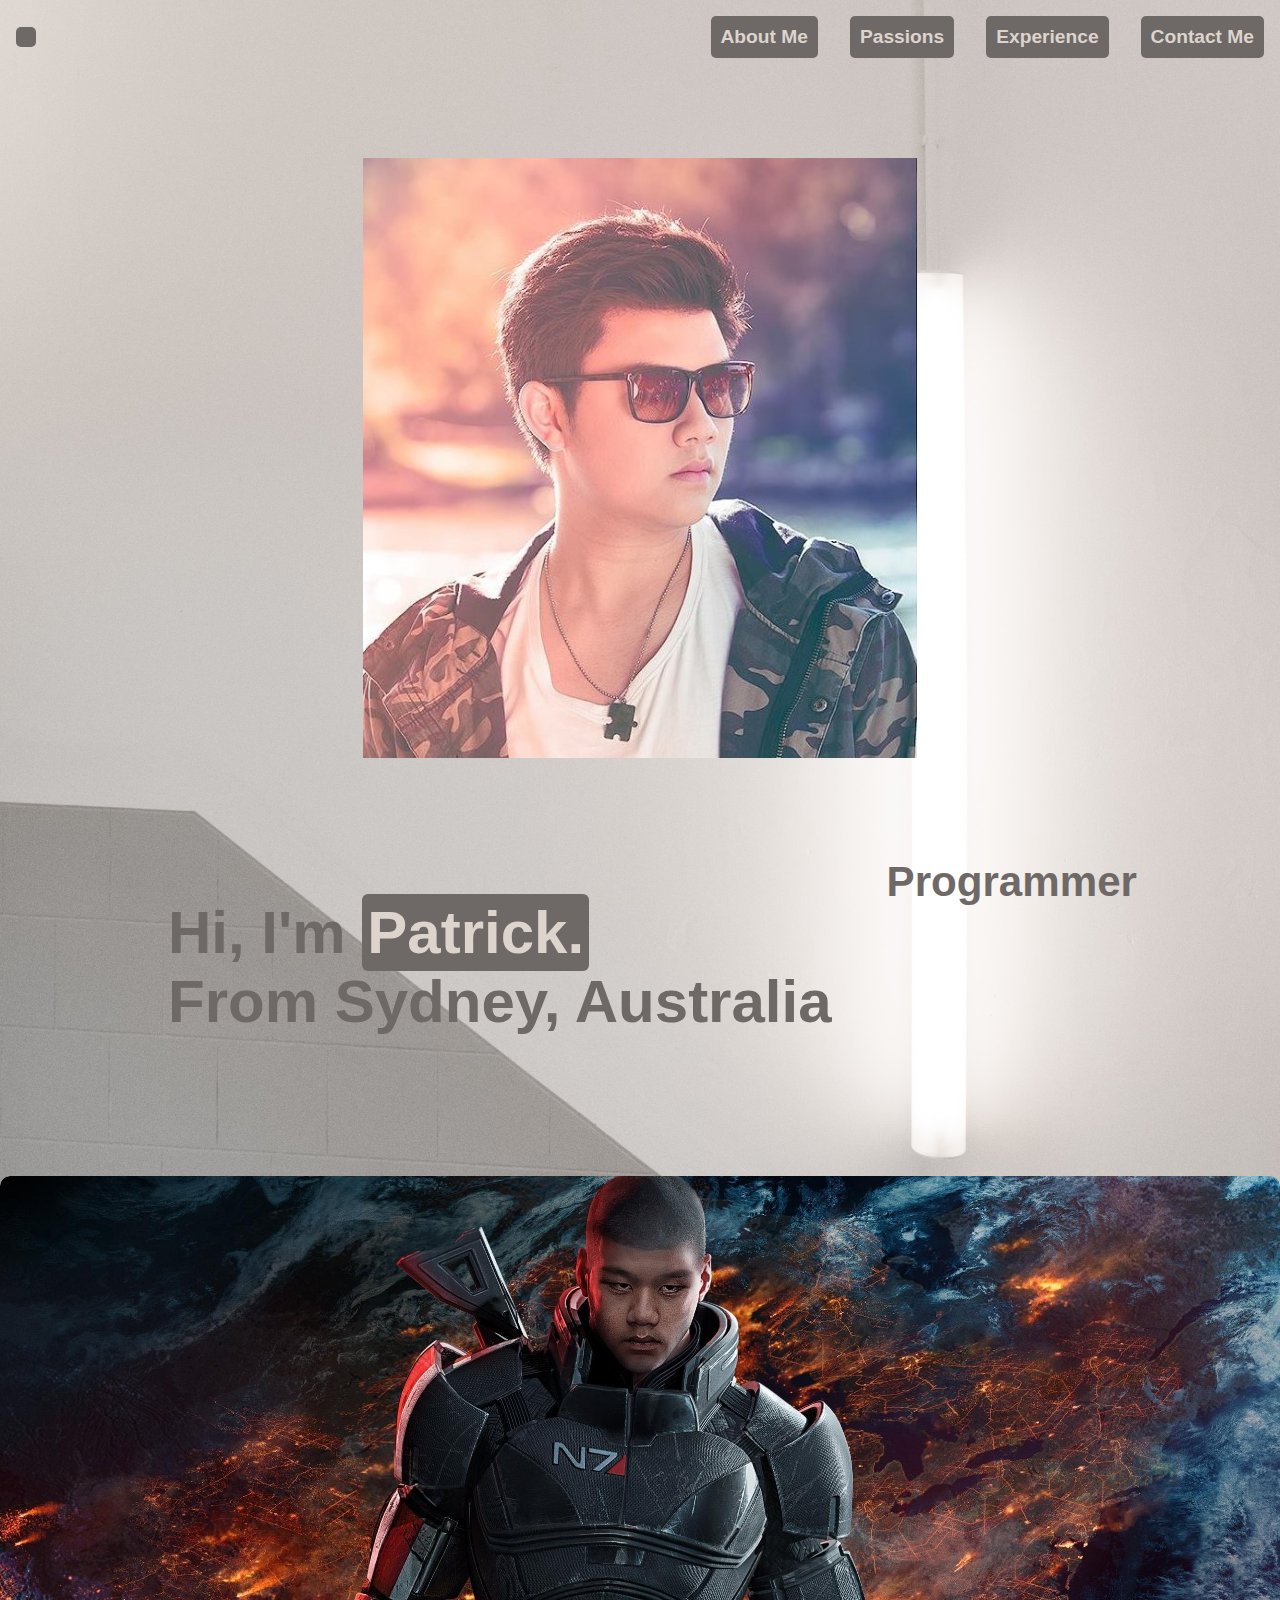
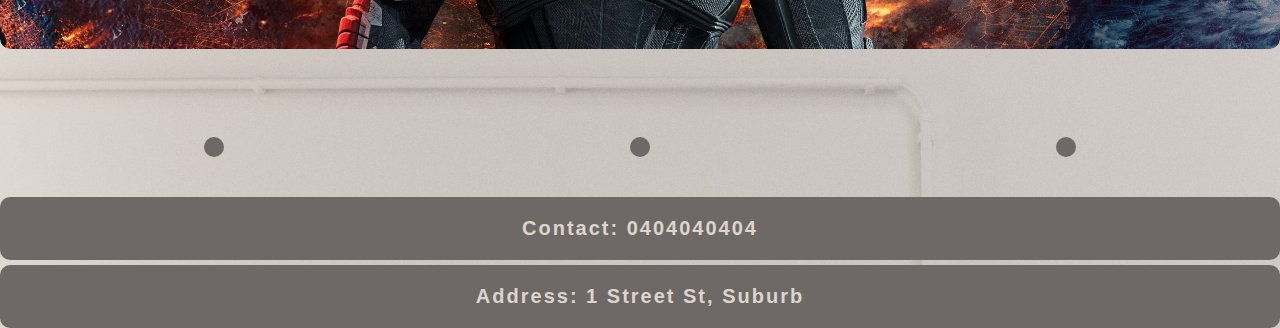
==== index.html @ 4b18b3bd "first commit" ====
<!DOCTYPE html>
<html lang="en">
<head>
    <meta charset="UTF-8">
    <meta http-equiv="X-UA-Compatible" content="IE=edge">
    <meta name="viewport" content="width=device-width, initial-scale=1.0">
    <title>My Portfolio</title>
    <link rel="stylesheet" href="./index.css" />

    <link
        rel="stylesheet"
        href="https://cdnjs.cloudflare.com/ajax/libs/font-awesome/6.3.0/css/all.min.css"
        integrity="sha512-SzlrxWUlpfuzQ+pcUCosxcglQRNAq/DZjVsC0lE40xsADsfeQoEypE+enwcOiGjk/bSuGGKHEyjSoQ1zVisanQ=="
        crossorigin="anonymous"
        referrerpolicy="no-referrer"
    />
</head>
<body>
    <nav class="nav">
        <input type="checkbox" id="nav-checkbox"
        class="nav-checkbox">
        <label for="nav-checkbox" class="nav-toggle">
            <svg class="menu" viewbox="0 0 448 512"
            width="100" title="bars">
                <i class="fa-solid fa-bars"></i>
            </svg>
    
        </label>
        <ul class="nav-menu">
            <li><a href="./index.html"><i class="fa-solid fa-house"></i></a></li>
            <li><a href="./Pages/about.html">About Me</a></li>
            <li><a href="./Pages/passions.html">Passions</a></li>
            <li><a href="./Pages/experience.html">Experience</a></li>
            <li><a href="./Pages/contact.html">Contact Me</a></li>
        </ul>
    </nav>
    <div class="main-image">

        <img src="./styles/images/main page photo small.jpg">
    </div>

        <div class="header-text">
            <h1>Hi, I'm <span><a class="btn btn-link" href="./Pages/about.html">Patrick.</a></span><br>From Sydney, Australia</h1>
            <h3><span>Programmer</span></h3>
        </div>
        
        <h1 class="upcoming-projects">
            <div class="projects">
                <div class="work">
                    <img src="./styles/images/gamer.jpg">
                    <div class="layer">
                        <h3>Upcoming Projects</h3>
                        <p>Lorem ipsum dolor sit amet consectetur.</p>
                        <a href="./Pages/experience.html"><i class="fa-solid fa-up-right-from-square"></i></a>
                    </div>
                </div>
                </div>
                </h1>

        <footer>
            <div class="social-media">
                <a href="https://www.github.com" target="_blank">
                    <i class="fa-brands fa-github"></i>
                </a>
                <a href="https://www.linkedin.com" target="_blank">
                    <i class="fa-brands fa-linkedin"></i>
                </a>
                <a href="https://www.instagram.com" target="_blank">
                    <i class="fa-brands fa-instagram"></i>
                </a>
            </div>
            <div class="info">
                <p>Contact: 0404040404</p>
                <p>Address: 1 Street St, Suburb</p>
            </div>
    </footer>
</body>

</html>
---- index.css ----
footer {
  bottom: 0;
  margin-top: 10px;
}
footer p {
  padding: 20px;
  margin: 10px;
  font-size: 20px;
  letter-spacing: 2px;
  color: #DDD4CD;
  background-color: #6E6966;
  border-radius: 10px;
  text-align: center;
}
footer .social-media {
  display: flex;
  justify-content: space-around;
  margin-bottom: 24px;
}
footer .social-media a i {
  color: #E8E1D6;
  font-size: 24px;
  background-color: #6E6966;
  padding: 5px;
  margin-bottom: 10px;
  border-radius: 5px;
  transition: background 0.5s;
  transition: transform 0.5s;
  text-decoration: none;
  display: inline-block;
}
footer .social-media a i:hover {
  color: #6E6966;
  background-color: #D1C6C3;
  transform: translateY(-5px);
}
footer .info {
  color: #E8E1D6 41, 40, 40;
}
footer .info p {
  margin: 5px 0;
}

@media screen and (min-width: 600px) {
  footer .social-media {
    width: 50%;
    margin-left: auto;
    margin-right: auto;
    scale: 2;
  }
}
*,
*::before,
*::after {
  box-sizing: border-box;
  margin: 0;
  padding: 0;
}

body {
  font-family: Verdana, Geneva, Tahoma, sans-serif;
  font-weight: 700;
  height: 100vh;
}

.nav-toggle {
  position: absolute;
  cursor: pointer;
  margin: 0rem 1rem;
  right: 0;
}
.nav-toggle svg {
  width: 1.5rem;
  fill: black;
}
.nav-toggle .menu {
  margin-top: 0.2rem;
}
.nav-checkbox {
  display: none;
}
.nav-menu {
  display: flex;
  flex-direction: column;
  gap: 2rem;
  align-items: center;
  margin: 1rem;
}
.nav li {
  list-style: none;
  display: none;
  background-color: #6E6966;
  padding: 10px;
  border-radius: 5px;
  color: #DDD4CD;
}
.nav li:first-child {
  margin-right: auto;
  display: block;
}
.nav a {
  text-decoration: none;
  color: inherit;
  font-size: 1.2rem;
}
.nav svg {
  width: 1.5rem;
  fill: black;
}

#nav-checkbox:checked ~ ul.nav-menu li {
  display: block;
}

#nav-checkbox:checked ~ label.nav-toggle .close {
  display: block;
}

#nav-checkbox:checked ~ label.nav-toggle .menu {
  display: none;
}

@media only screen and (min-width: 700px) {
  .nav-toggle {
    display: none;
  }
  .nav-menu {
    flex-direction: row;
  }
  .nav-menu li {
    display: block;
  }
}
body {
  background-image: url(./styles/images/background-wihtewlight.jpg);
  background-size: cover;
  background-position: center;
}

.header-text {
  margin-top: 100px;
  font-size: 36px;
  display: flex;
  justify-content: center;
}

.work {
  border-radius: 10px;
  position: relative;
  overflow: hidden;
}

.work img {
  width: 100%;
  border-radius: 10px;
  display: block;
  transition: transform 0.5s;
}

.upcoming-projects {
  margin-bottom: 100px;
  margin-top: 100px;
}

.layer {
  width: 100%;
  height: 0;
  background: linear-gradient(rgba(0, 0, 0, 0.6), #D1C6C3);
  border-radius: 10px;
  position: absolute;
  left: 0;
  bottom: 0;
  overflow: hidden;
  display: flex;
  align-items: center;
  justify-content: center;
  flex-direction: column;
  padding: 0 40px;
  text-align: center;
  transition: height 0.5s;
}

.layer h3 {
  font-weight: 700;
  margin-bottom: 20px;
  font-size: 72px;
  color: #D1C6C3;
}

.layer p {
  font-size: 36px;
}

.layer a {
  margin-top: 20px;
  color: #6E6966;
  text-decoration: none;
  font-size: 36px;
  line-height: 60px;
  background: #E8E1D6;
  width: 60px;
  height: 60px;
  border-radius: 50%;
  text-align: center;
}

.work:hover img {
  transform: scale(1.1);
}

.work:hover .layer {
  height: 100%;
}

.header-text h1 {
  font-size: 60px;
  margin-top: 20px;
  color: #6E6966;
  margin: 40px;
  font-weight: 700;
}

.header-text h1 span {
  color: #DDD4CD;
  background: #6E6966;
  border-radius: 6px;
  padding: 5px;
}

.btn.btn-link {
  color: #DDD4CD;
  text-decoration: none;
  transition: background 0.5s;
}

.btn.btn-link:hover {
  background: #D1C6C3;
  color: #6E6966;
  padding: 5px;
  border-radius: 6px;
  border: 1px solid #D1C6C3;
  text-decoration: none;
}

.header-text h3 span {
  color: #6E6966;
  border-radius: 6px;
  padding: 15px;
  margin-bottom: 60px;
}

.main-image {
  display: flex;
  justify-content: center;
  height: 600px;
  margin-top: 100px;
}

@media screen and (min-width: 600px) {
  footer .social-media {
    width: 50%;
    margin-left: auto;
    margin-right: auto;
  }
  .navigation {
    display: flex;
    align-items: flex-start;
    justify-content: space-around;
  }
  .navigation .logo-name .name {
    margin-bottom: 0;
  }
  .navigation .nav-items {
    width: 50%;
  }
}/*# sourceMappingURL=index.css.map */
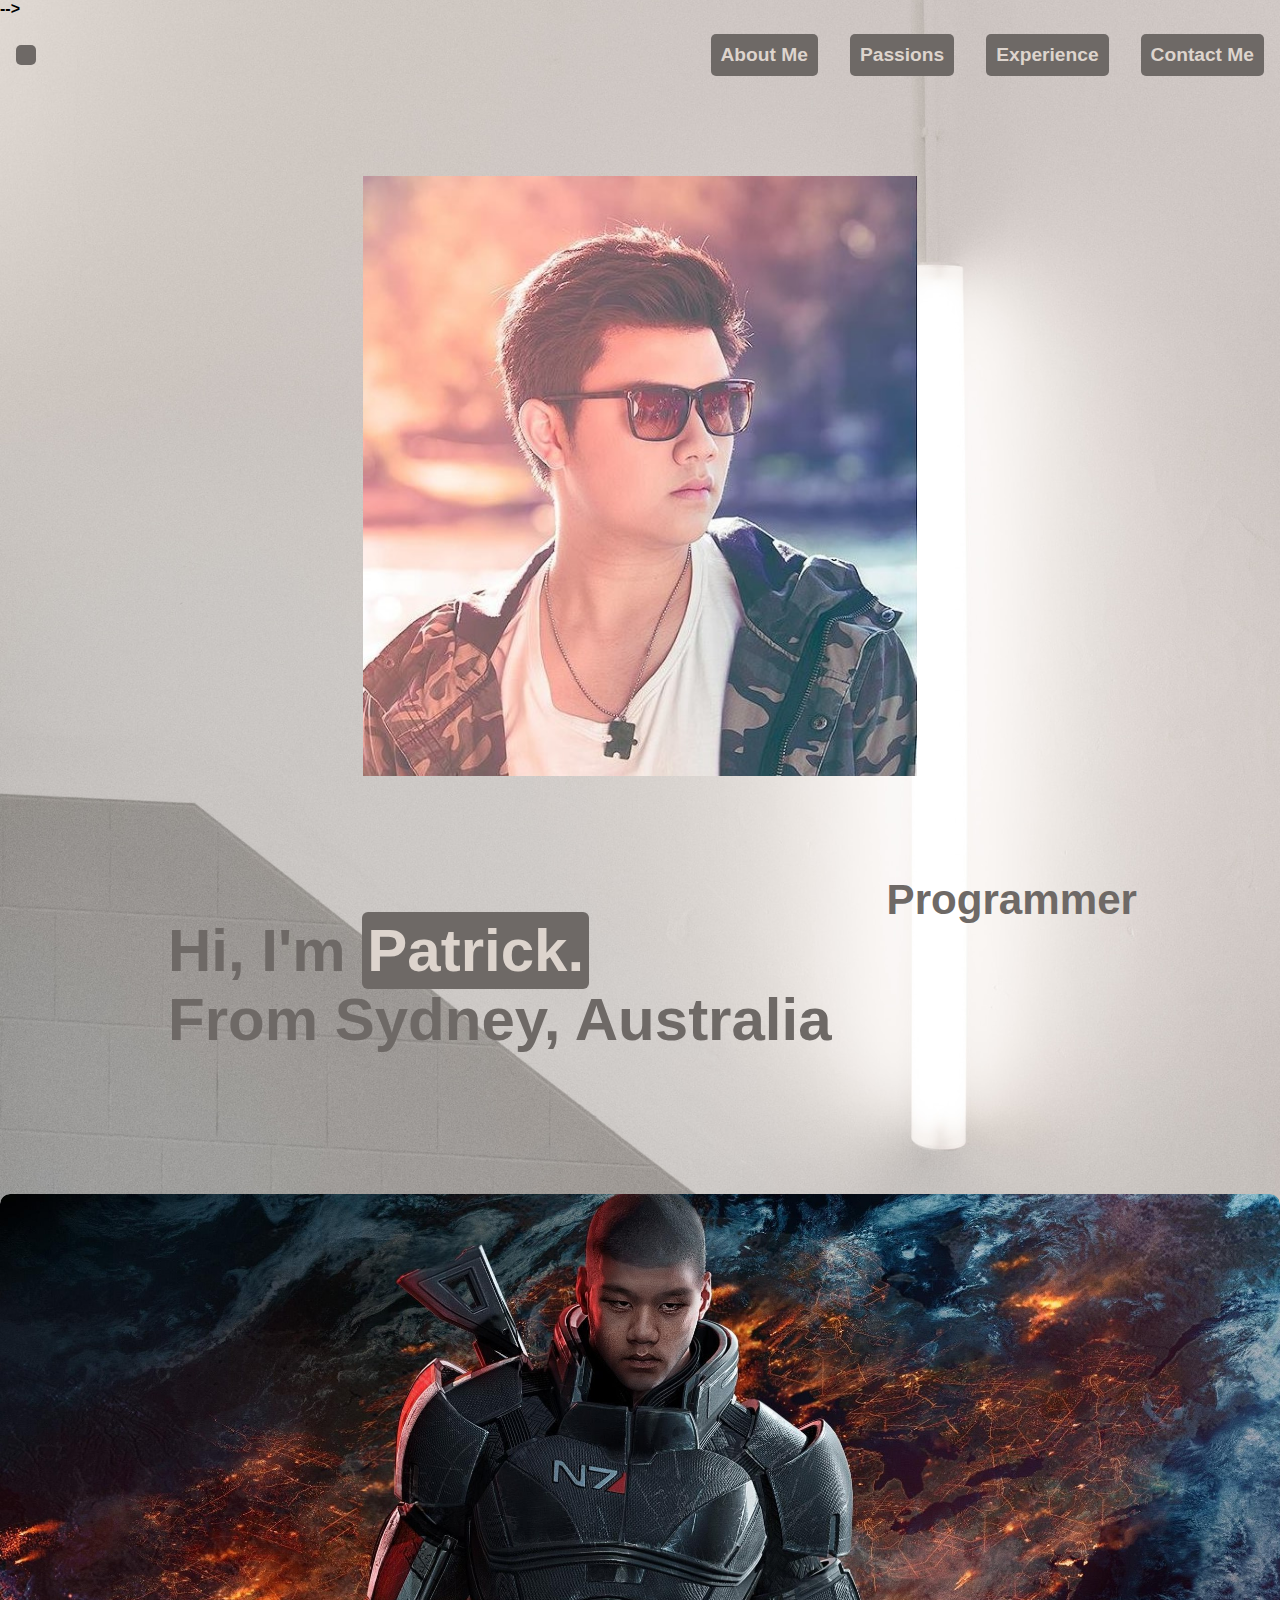
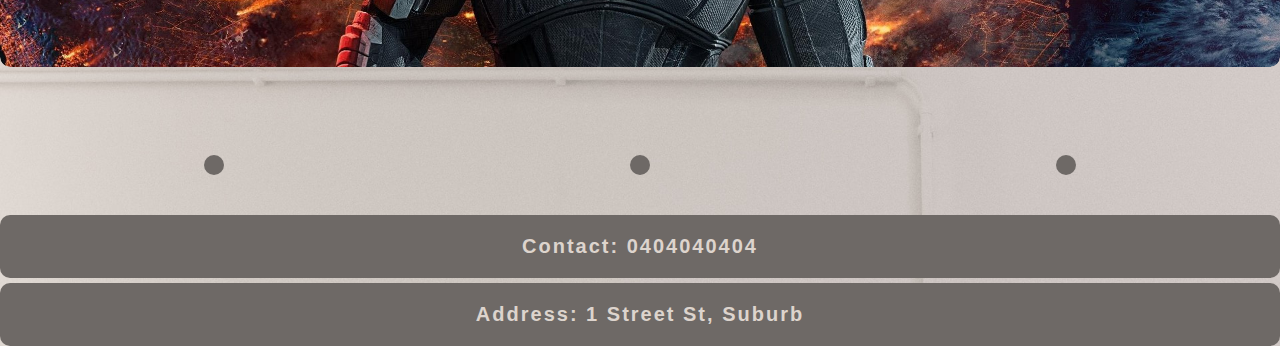
==== commit 8104fbd2: "adding of comments to the page" ====
--- a/index.html
+++ b/index.html
@@ -16,6 +16,7 @@
     />
 </head>
 <body>
+      <!-- !-- beginning of navigation bar function --> -->
     <nav class="nav">
         <input type="checkbox" id="nav-checkbox"
         class="nav-checkbox">
@@ -34,29 +35,29 @@
             <li><a href="./Pages/contact.html">Contact Me</a></li>
         </ul>
     </nav>
+    <!-- image for beginning of webpage -->
     <div class="main-image">
 
         <img src="./styles/images/main page photo small.jpg">
     </div>
-
+<!-- header text for general introduction which included a link to the about me page -->
         <div class="header-text">
             <h1>Hi, I'm <span><a class="btn btn-link" href="./Pages/about.html">Patrick.</a></span><br>From Sydney, Australia</h1>
             <h3><span>Programmer</span></h3>
         </div>
-        
+        <!-- start of the up coming projects banner which will feature a layer animation that will provide a link to the about me page  -->
         <h1 class="upcoming-projects">
             <div class="projects">
                 <div class="work">
                     <img src="./styles/images/gamer.jpg">
                     <div class="layer">
-                        <h3>Upcoming Projects</h3>
-                        <p>Lorem ipsum dolor sit amet consectetur.</p>
+                        <h3>Upcoming Projects</h3>                        
                         <a href="./Pages/experience.html"><i class="fa-solid fa-up-right-from-square"></i></a>
                     </div>
                 </div>
-                </div>
-                </h1>
-
+            </div>
+        </h1>
+<!-- social media footer -->
         <footer>
             <div class="social-media">
                 <a href="https://www.github.com" target="_blank">
--- a/index.css
+++ b/index.css
@@ -183,12 +183,8 @@
 .layer h3 {
   font-weight: 700;
   margin-bottom: 20px;
-  font-size: 72px;
+  font-size: 36px;
   color: #D1C6C3;
-}
-
-.layer p {
-  font-size: 36px;
 }
 
 .layer a {
@@ -262,15 +258,7 @@
     margin-left: auto;
     margin-right: auto;
   }
-  .navigation {
-    display: flex;
-    align-items: flex-start;
-    justify-content: space-around;
-  }
-  .navigation .logo-name .name {
-    margin-bottom: 0;
-  }
-  .navigation .nav-items {
+  .nav-items {
     width: 50%;
   }
 }/*# sourceMappingURL=index.css.map */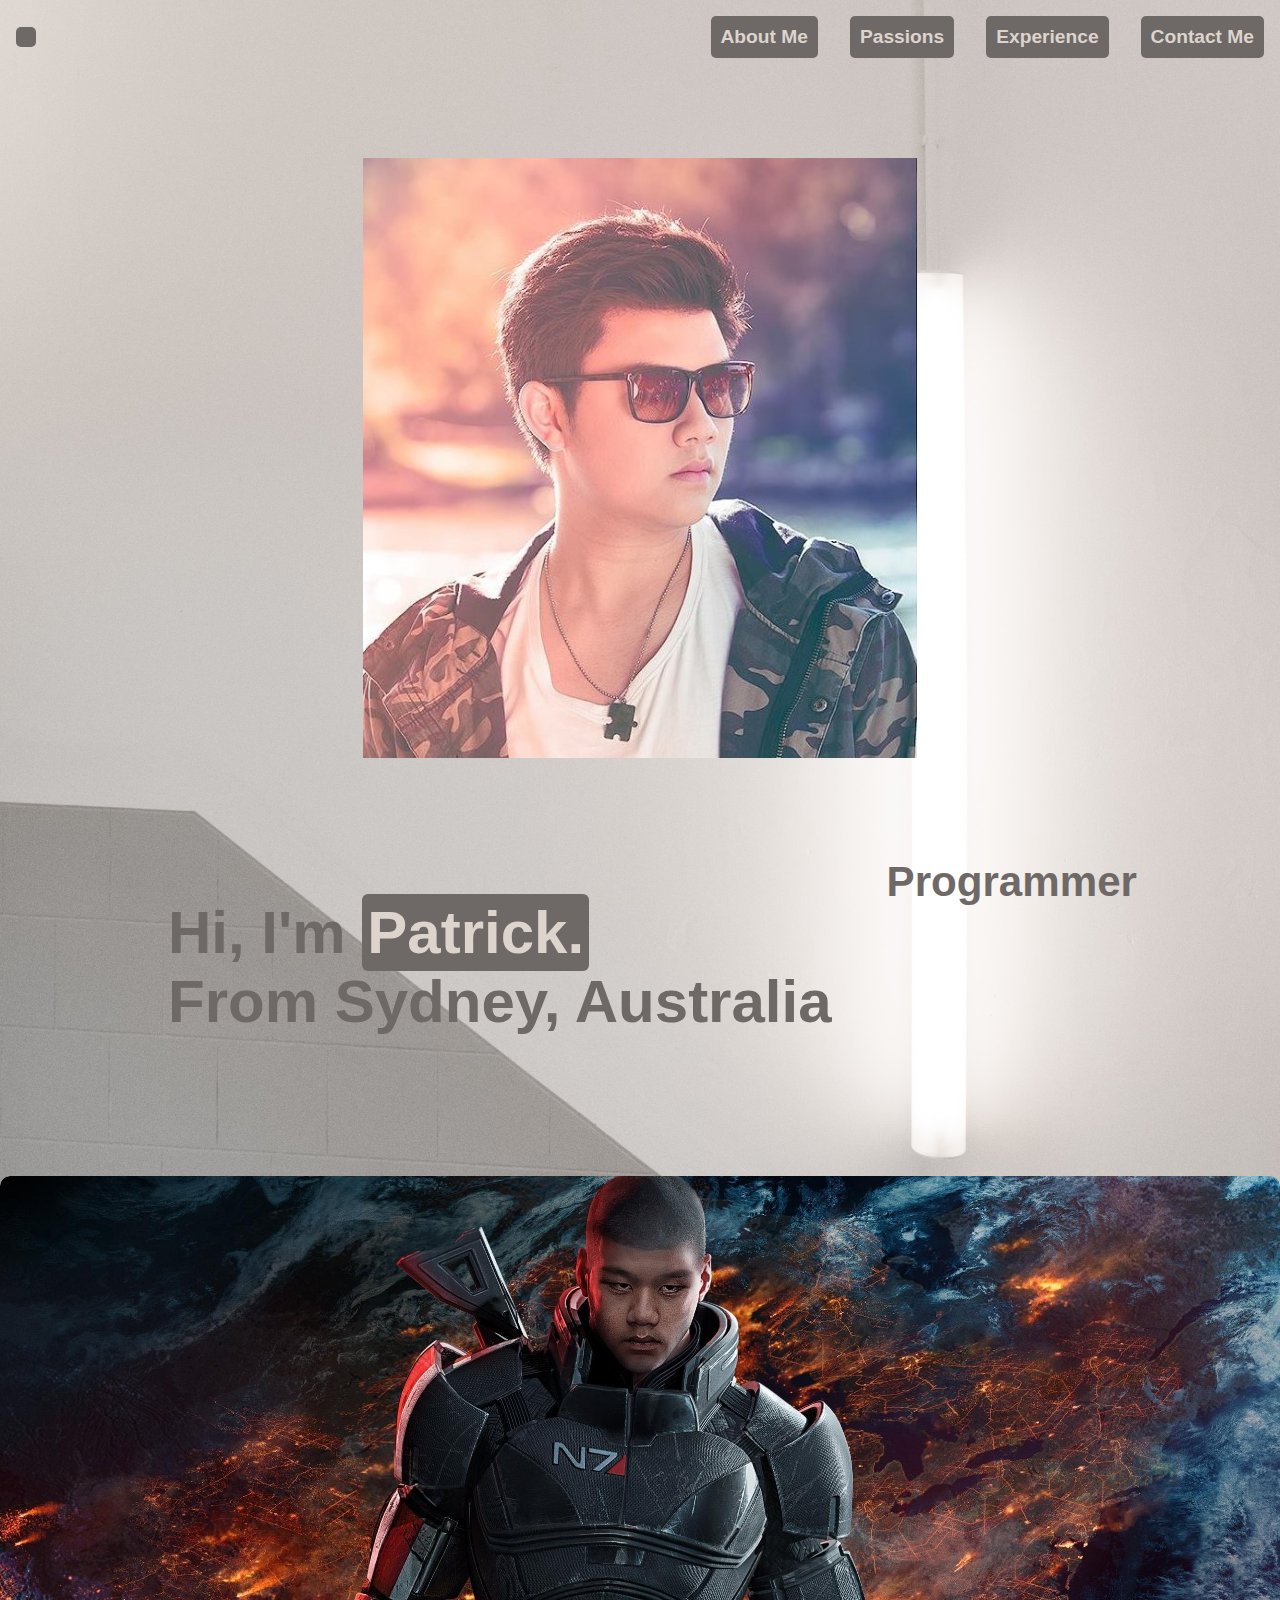
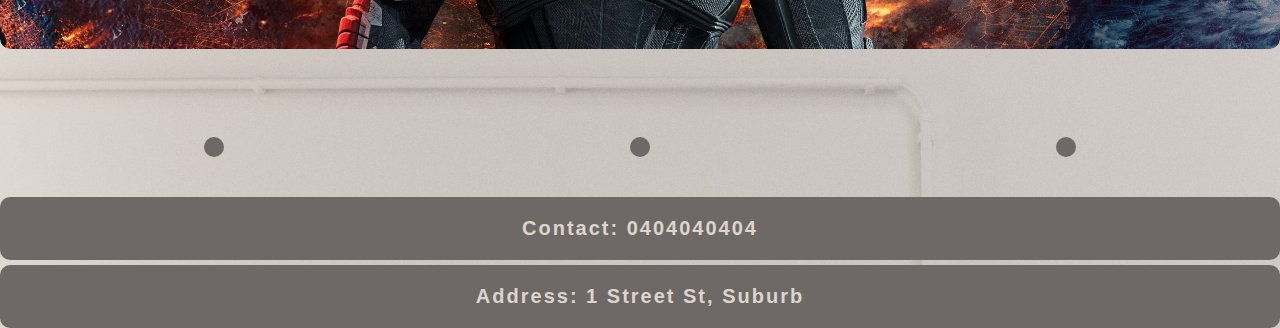
==== commit 05c2c378: "changes to pages completed" ====
--- a/index.html
+++ b/index.html
@@ -16,7 +16,7 @@
     />
 </head>
 <body>
-      <!-- !-- beginning of navigation bar function --> -->
+      <!-- !-- beginning of navigation bar function -->
     <nav class="nav">
         <input type="checkbox" id="nav-checkbox"
         class="nav-checkbox">
